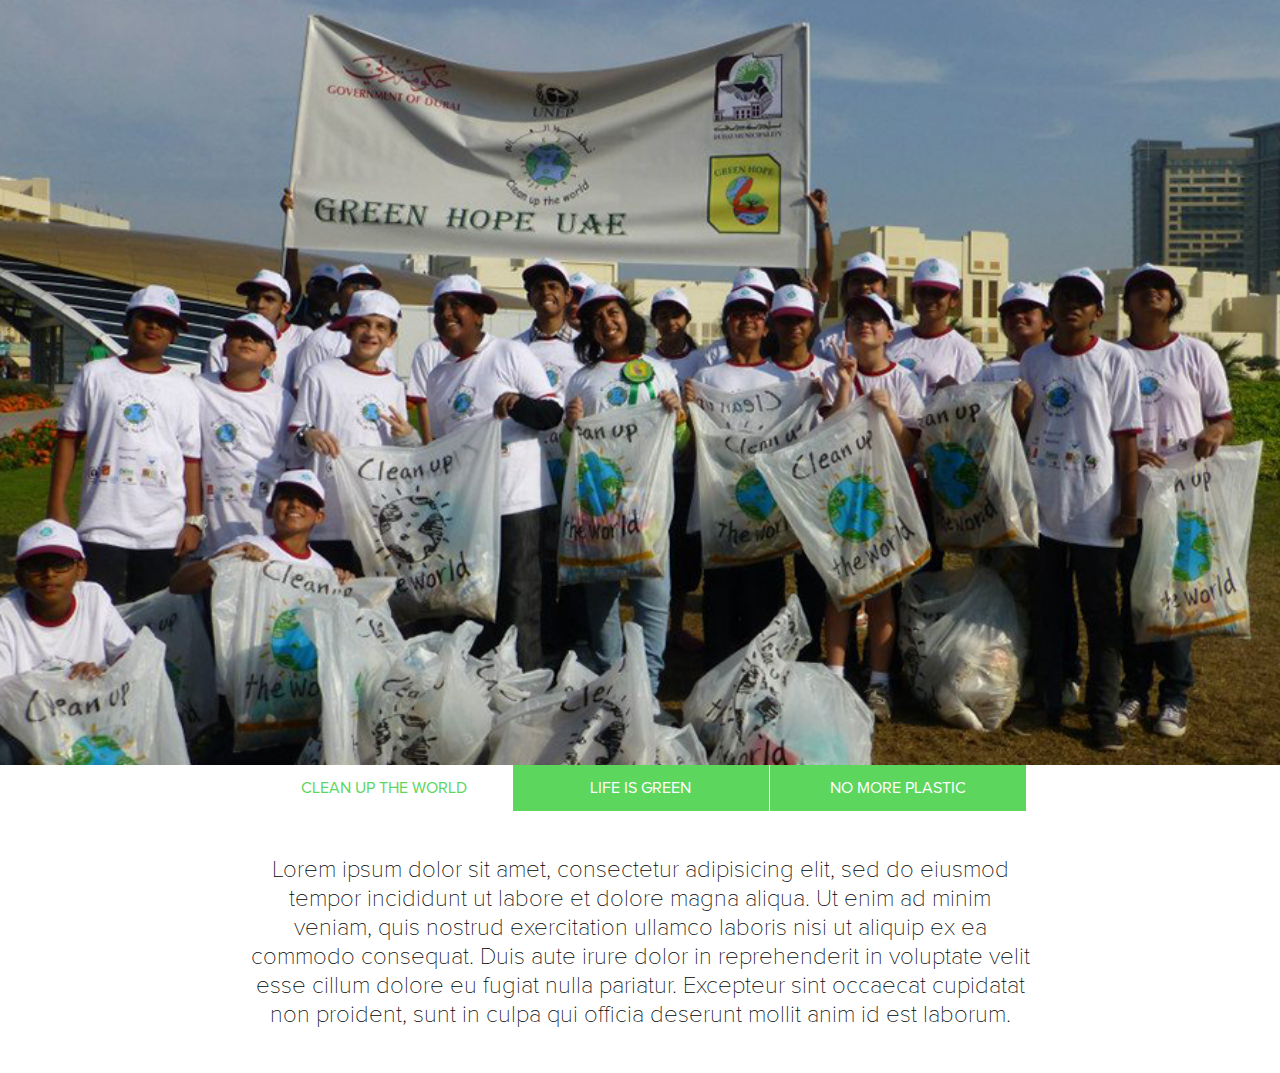
==== website/carousel.html @ e1cacc25 "first commit" ====
<!DOCTYPE html>
<html>
<head>
	<title>carousel test</title>
	<link rel="stylesheet" type="text/css" href="css/carousel.css">
</head>
<body>

<div class = "carousel">
	<div class = "carousel-inner">
		<div class = "carousel-item" id="item1">

		</div> 
		<div class = "carousel-item" id="item2">

		</div>  
		<div class = "carousel-item" id="item3">

		</div> 
	</div>
	<div class = "carousel-indicators">
	<ul>
		<li class="active" id="but1">clean up the world
		<li id="but2">life is green
		<li id="but3">no more plastic
	</ul>
	</div>
	<div class = "carousel-info">
		<p id = "info">
			Lorem ipsum dolor sit amet, consectetur adipisicing elit, sed do eiusmod
			tempor incididunt ut labore et dolore magna aliqua. Ut enim ad minim veniam,
			quis nostrud exercitation ullamco laboris nisi ut aliquip ex ea commodo
			consequat. Duis aute irure dolor in reprehenderit in voluptate velit esse
			cillum dolore eu fugiat nulla pariatur. Excepteur sint occaecat cupidatat non
			proident, sunt in culpa qui officia deserunt mollit anim id est laborum.
		</p>
	</div>
</div>




</body>
<script src="js/jquery.js"></script>
<script src="js/carousel.js"></script>
</html>
---- website/css/carousel.css ----
@font-face {
	font-family: proxima;
	src: url(ProximaNovaAltRegular.otf);
}
@font-face {
	font-family: proxima-light;
	src: url(ProximaNovaThin.otf);
}
body, html {
	width: 100% !important;
	height: auto;
	overflow-x: hidden;
	font-family: proxima;
	padding: 0px;
	margin: 0px;
}
.carousel {
	width: 100%;
	height: auto;
	overflow: hidden;
}
.carousel-inner {
	width: 100%;
	background: #ffffff;
	overflow: hidden;
	height: 85vh;
}
.carousel-item {
	width: 100%;
	height: 100%;
	margin: 0px;
	background: #f2f2f2;
	background-size: cover;
	background-repeat: no-repeat;
	background-position: center middle;
}
.carousel-indicators {
	width: 100%;
}
.carousel-indicators > ul {
	list-style-type: none;
	width: 100%;
	padding: 0px;
	margin: 0px;
	padding-left: 20%;
}
.carousel-indicators > ul > li {
	display: inline-table;
	border: 0px solid;
	padding: 1%;
	min-width: 18%;
	margin-right: 1px;
	text-align: center;
	background: #5cd65c;
	color: #ffffff;
	text-transform: uppercase;
	cursor: pointer;
	transition: background 0.1s ease;
}
.carousel-indicators > ul > li:hover {
	background: #2eb82e;
}
.carousel-info {
	width: 100%;
	text-align: center;
	word-wrap: all;
}
.carousel-info > p {
	padding: 20px 250px;
	font-family: proxima-light;
	font-size: 1.5rem;
}
.active {
	background: #ffffff !important;
	color: #5cd65c !important;
}
#item1 {
	background-image: url(cleanuptheworld.jpg);
}
#item2 {
	background-image: url(lifeisgreen.jpg);
	margin-top: -85vh;
	opacity: 0;
}
#item3 {
	background-image: url(nomoreplastic.jpg);
	margin-top: -85vh;
	opacity: 0;
}
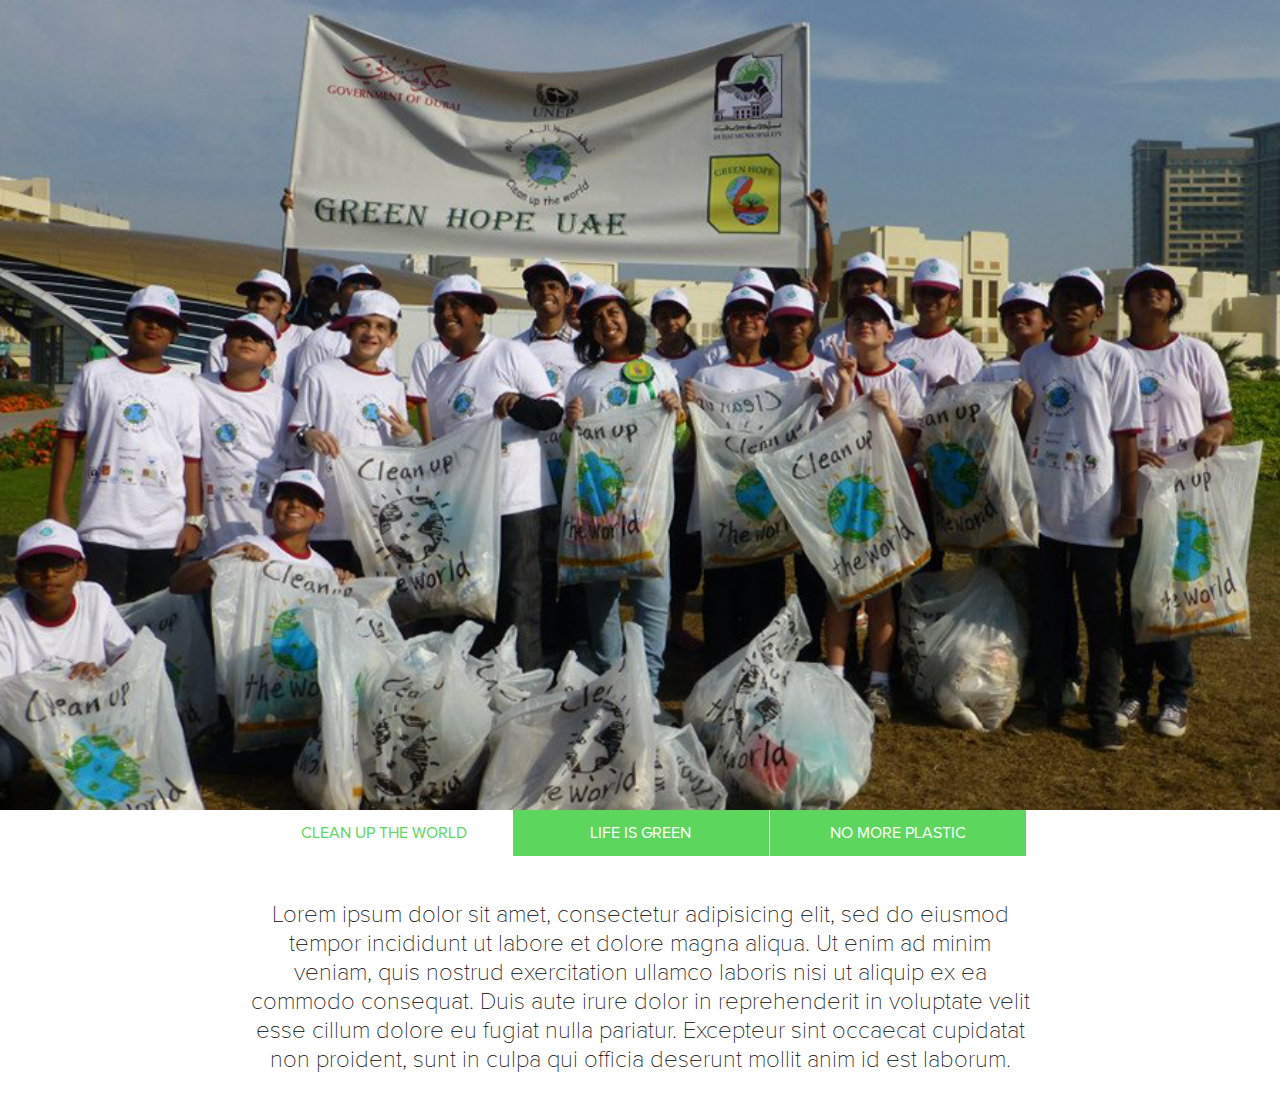
==== commit c17254c9: "another module added" ====
--- a/website/carousel.html
+++ b/website/carousel.html
@@ -8,13 +8,13 @@
 
 <div class = "carousel">
 	<div class = "carousel-inner">
-		<div class = "carousel-item" id="item1">
+		<div class = "carousel-item" id="car-item1">
 
 		</div> 
-		<div class = "carousel-item" id="item2">
+		<div class = "carousel-item" id="car-item2">
 
 		</div>  
-		<div class = "carousel-item" id="item3">
+		<div class = "carousel-item" id="car-item3">
 
 		</div> 
 	</div>
--- a/website/css/carousel.css
+++ b/website/css/carousel.css
@@ -23,7 +23,7 @@
 	width: 100%;
 	background: #ffffff;
 	overflow: hidden;
-	height: 85vh;
+	height: 90vh;
 }
 .carousel-item {
 	width: 100%;
@@ -74,16 +74,16 @@
 	background: #ffffff !important;
 	color: #5cd65c !important;
 }
-#item1 {
+#car-item1 {
 	background-image: url(cleanuptheworld.jpg);
 }
-#item2 {
+#car-item2 {
 	background-image: url(lifeisgreen.jpg);
-	margin-top: -85vh;
+	margin-top: -90vh;
 	opacity: 0;
 }
-#item3 {
+#car-item3 {
 	background-image: url(nomoreplastic.jpg);
-	margin-top: -85vh;
+	margin-top: -90vh;
 	opacity: 0;
 }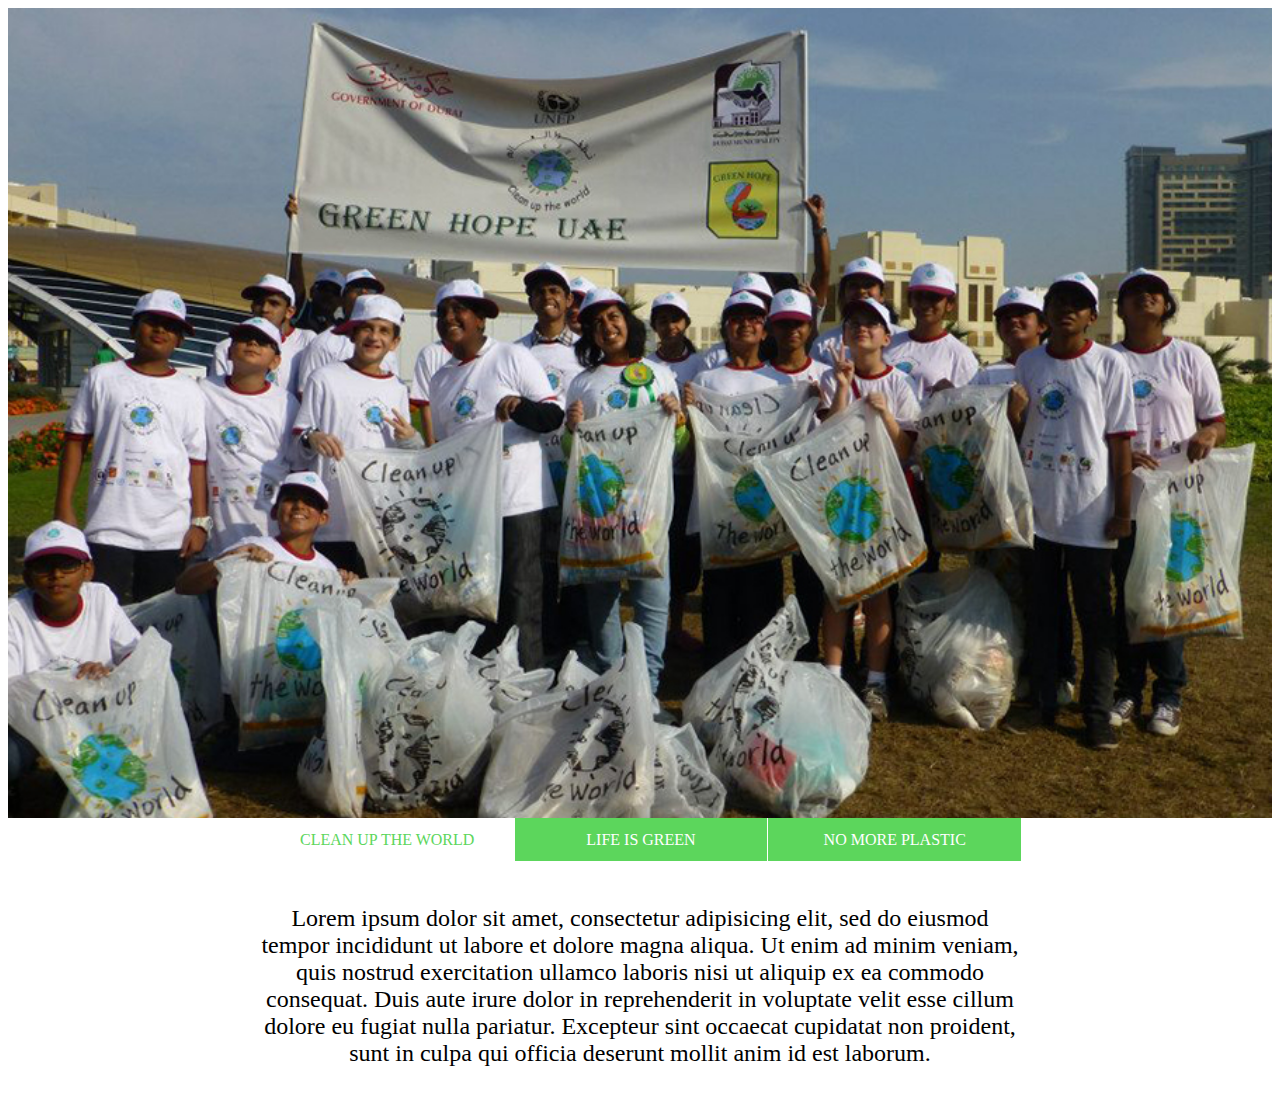
==== commit 0548add2: "sitemap changes" ====
--- a/website/carousel.html
+++ b/website/carousel.html
@@ -20,7 +20,7 @@
 	</div>
 	<div class = "carousel-indicators">
 	<ul>
-		<li class="active" id="but1">clean up the world
+		<li class="selected" id="but1">clean up the world
 		<li id="but2">life is green
 		<li id="but3">no more plastic
 	</ul>
--- a/website/css/carousel.css
+++ b/website/css/carousel.css
@@ -1,19 +1,4 @@
-@font-face {
-	font-family: proxima;
-	src: url(ProximaNovaAltRegular.otf);
-}
-@font-face {
-	font-family: proxima-light;
-	src: url(ProximaNovaThin.otf);
-}
-body, html {
-	width: 100% !important;
-	height: auto;
-	overflow-x: hidden;
-	font-family: proxima;
-	padding: 0px;
-	margin: 0px;
-}
+
 .carousel {
 	width: 100%;
 	height: auto;
@@ -70,7 +55,7 @@
 	font-family: proxima-light;
 	font-size: 1.5rem;
 }
-.active {
+.selected {
 	background: #ffffff !important;
 	color: #5cd65c !important;
 }
